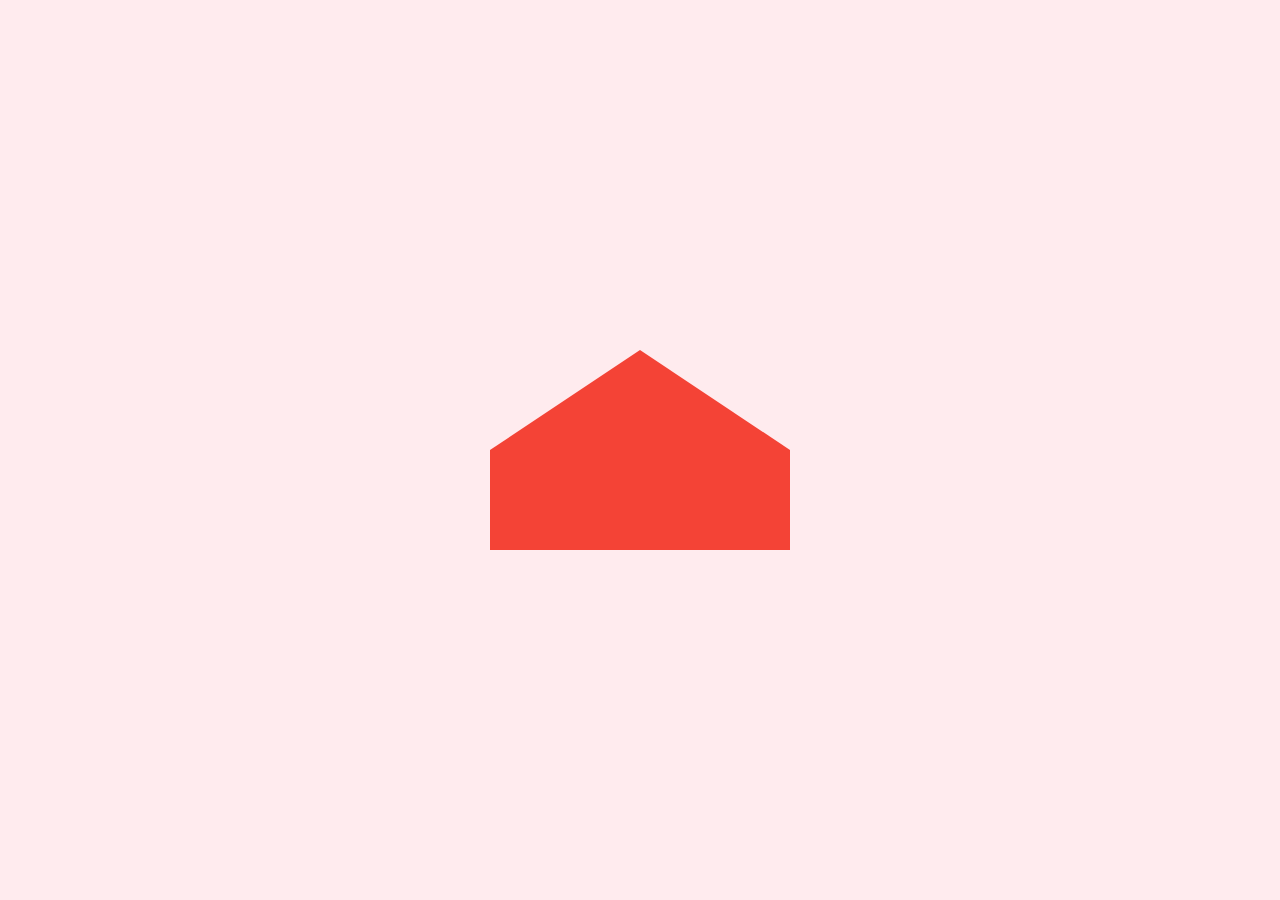
==== index.html @ 5ede562c "initial commit" ====
<!DOCTYPE html>
<html lang="de">
<head>
    <meta charset="UTF-8">
    <meta name="viewport" content="width=device-width, initial-scale=1.0">
    <title>Valentinstag Brief</title>
    <link rel="stylesheet" href="index.css">
</head>
<body>
    <div class="envelope" onclick="openEnvelope()">
        <div class="flap"></div>
        <div class="body"></div>
        <div class="message inside">
            Alles Liebe zum Valentinstag! 💖
            <div class="hearts-container"></div>
        </div>
    </div>
    <script src="index.js"></script>
</body>
</html>
---- index.css ----
body {
    margin: 0;
    padding: 0;
    display: flex;
    justify-content: center;
    align-items: center;
    height: 100vh;
    background-color: #ffebee;
    font-family: 'Arial', sans-serif;
}

.envelope {
    position: relative;
    width: 300px;
    height: 200px;
    cursor: pointer;
}

.flap {
    position: absolute;
    width: 0;
    height: 0;
    border-left: 150px solid transparent;
    border-right: 150px solid transparent;
    border-bottom: 100px solid #f44336;
    transform-origin: top;
    transition: transform 0.5s ease-in-out;
}

.body {
    position: absolute;
    top: 100px;
    width: 100%;
    height: 100px;
    background-color: #f44336;
}

.message {
    position: absolute;
    top: 120px;
    left: 50%;
    transform: translateX(-50%);
    text-align: center;
    color: white;
    font-size: 1.5em;
    opacity: 0;
    transition: opacity 0.5s ease-in-out;
}

.message.inside {
    top: 20px;
    color: #e91e63;
}

.hearts-container {
    position: relative;
    height: 100px;
    overflow: hidden;
}

.heart {
    position: absolute;
    width: 20px;
    height: 20px;
    background-color: #e91e63;
    transform: rotate(45deg);
    animation: float 5s infinite ease-in-out;
}

.heart::before,
.heart::after {
    content: '';
    position: absolute;
    width: 20px;
    height: 20px;
    background-color: #e91e63;
    border-radius: 50%;
}

.heart::before {
    top: -10px;
    left: 0;
}

.heart::after {
    top: 0;
    left: -10px;
}

@keyframes float {
    0%, 100% {
        transform: translateY(0) rotate(45deg);
    }
    50% {
        transform: translateY(-20px) rotate(45deg);
    }
}

.envelope.open .flap {
    transform: rotateX(180deg);
}

.envelope.open .message {
    opacity: 1;
}
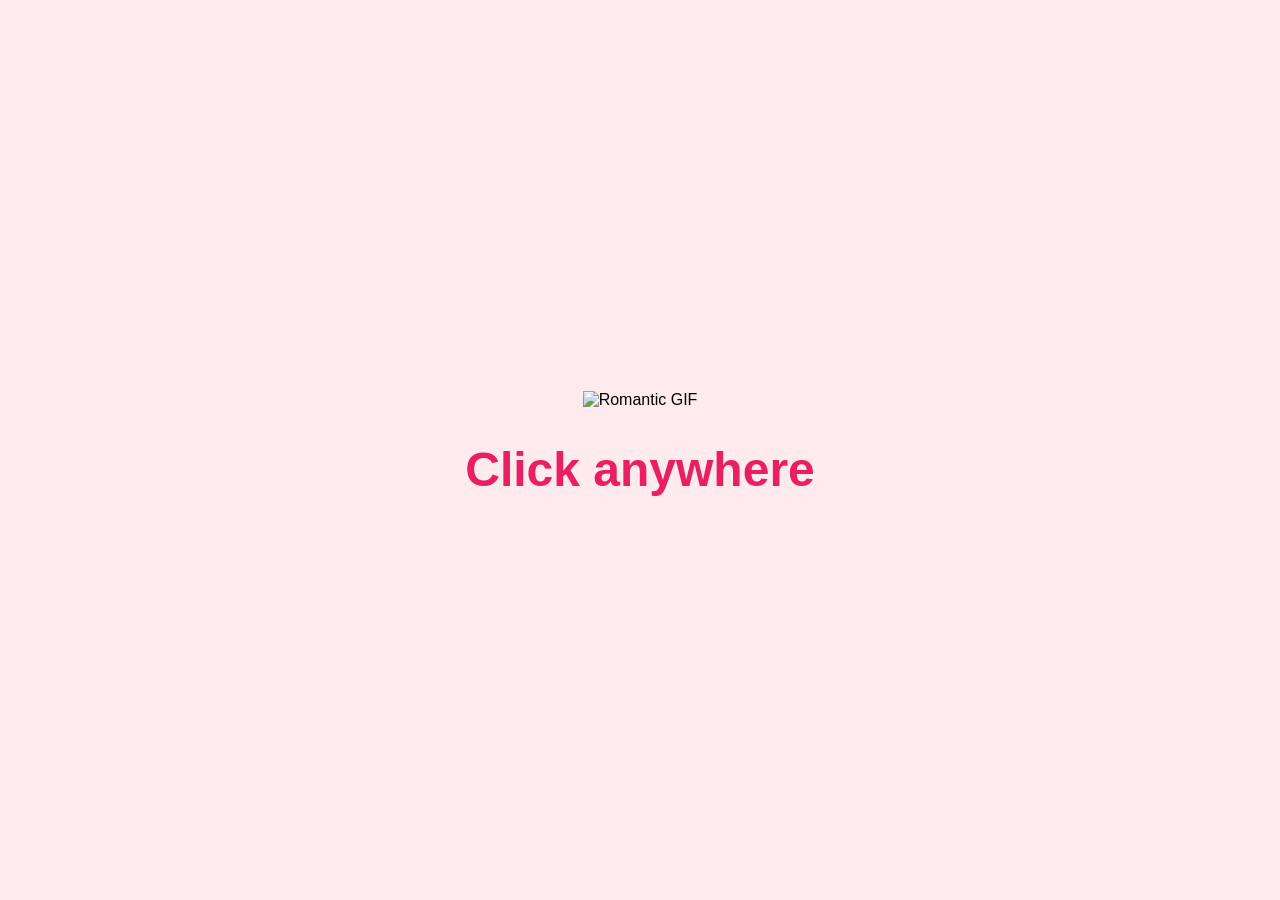
==== commit c553543e: "test" ====
--- a/index.html
+++ b/index.html
@@ -3,18 +3,41 @@
 <head>
     <meta charset="UTF-8">
     <meta name="viewport" content="width=device-width, initial-scale=1.0">
-    <title>Valentinstag Brief</title>
-    <link rel="stylesheet" href="index.css">
+    <title>Hi</title>
+    <style>
+        body {
+            display: flex;
+            justify-content: center;
+            align-items: center;
+            height: 100vh;
+            margin: 0;
+            background-color: #ffebee;
+            font-family: Arial, sans-serif;
+            text-align: center;
+            cursor: pointer;
+        }
+        h1 {
+            font-size: 3em;
+            color: #e91e63;
+        }
+        img {
+            max-width: 100%;
+            height: auto;
+            margin-top: 20px;
+        }
+    </style>
 </head>
-<body>
-    <div class="envelope" onclick="openEnvelope()">
-        <div class="flap"></div>
-        <div class="body"></div>
-        <div class="message inside">
-            Alles Liebe zum Valentinstag! 💖
-            <div class="hearts-container"></div>
+<body onclick="redirectToMainPage()">
+    <div>
+       
+        <img src="https://i.giphy.com/SLlDHukPmnkv4aGLsS.webp" alt="Romantic GIF">
+        <h1>Click anywhere</h1>
         </div>
-    </div>
-    <script src="index.js"></script>
+
+        <script>
+            function redirectToMainPage(){
+                window.location.href = "infoPage.html";
+            }
+        </script>
 </body>
 </html>
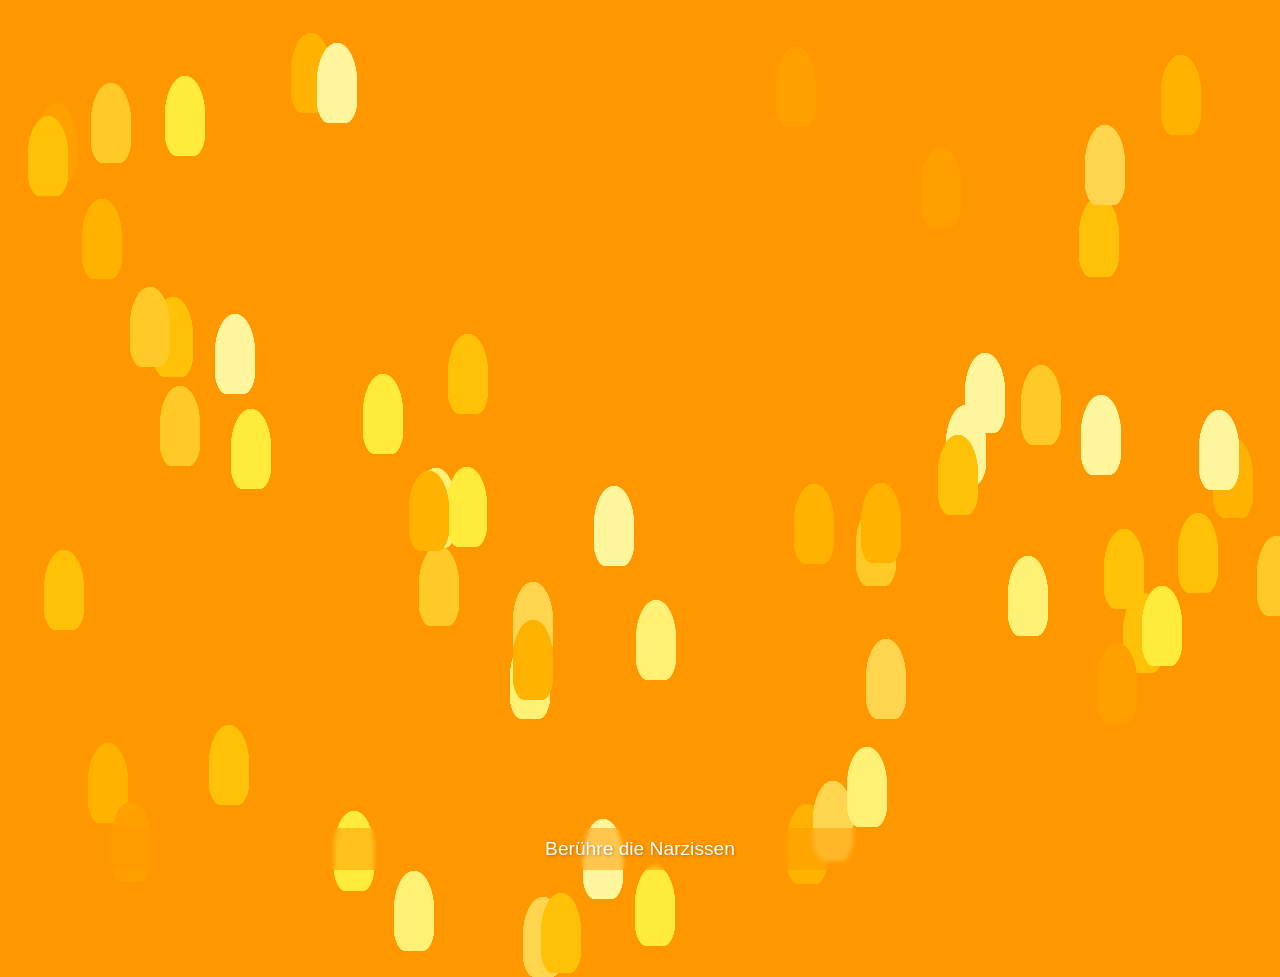
==== commit 2aa877d3: "fertig?" ====
--- a/index.html
+++ b/index.html
@@ -3,7 +3,7 @@
 <head>
     <meta charset="UTF-8">
     <meta name="viewport" content="width=device-width, initial-scale=1.0">
-    <title>Hi</title>
+    <title>Narzissenmeer</title>
     <style>
         body {
             display: flex;
@@ -11,33 +11,143 @@
             align-items: center;
             height: 100vh;
             margin: 0;
-            background-color: #ffebee;
-            font-family: Arial, sans-serif;
+            background-color: #ff9800;
+            font-family: 'Arial', sans-serif;
+            cursor: pointer;
+            overflow: hidden;
+        }
+
+        .wiese {
+            width: 100%;
+            height: 100%;
+            position: absolute;
+        }
+
+        .blume {
+            position: absolute;
+            width: 80px;
+            height: 80px;
+            animation: flower-sway calc(8s + var(--anim-offset)) infinite alternate ease-in-out;
+            transform-origin: bottom center;
+        }
+
+        .blueten-container {
+            position: relative;
+            width: 100%;
+            height: 100%;
+        }
+
+        .bluetenblatt {
+            position: absolute;
+            width: 40px;
+            height: 80px;
+            background-color: var(--flower-color);
+            border-radius: 50% 50% 30% 30%;
+            transform-origin: bottom center;
+            left: 20px;
+            top: 0;
+            animation: 
+                petal-sway calc(4s + var(--anim-offset)) infinite alternate ease-in-out,
+                petal-rotate calc(6s + var(--anim-offset)) infinite alternate ease-in-out;
+        }
+
+        /* Animationen */
+        @keyframes flower-sway {
+            0%, 100% { transform: rotate(-5deg) scale(var(--scale)); }
+            50% { transform: rotate(5deg) scale(var(--scale)); }
+        }
+
+        @keyframes petal-sway {
+            0%, 100% { transform: rotate(var(--rot)) translateY(0px); }
+            50% { transform: rotate(var(--rot)) translateY(-5px); }
+        }
+
+        @keyframes petal-rotate {
+            0%, 100% { transform: rotate(var(--rot)) rotate(-8deg); }
+            50% { transform: rotate(var(--rot)) rotate(8deg); }
+        }
+
+        /* Text-Element */
+        .hinweis {
+            position: absolute;
+            bottom: 30px;
+            width: 100%;
             text-align: center;
-            cursor: pointer;
+            color: white;
+            text-shadow: 1px 1px 3px rgba(0,0,0,0.3);
+            font-size: 1.2em;
+            animation: text-pulse 3s infinite alternate;
+            z-index: 100;
+            background-color: rgba(255, 152, 0, 0.5);
+            padding: 10px 0;
+            backdrop-filter: blur(2px);
         }
-        h1 {
-            font-size: 3em;
-            color: #e91e63;
-        }
-        img {
-            max-width: 100%;
-            height: auto;
-            margin-top: 20px;
+
+        @keyframes text-pulse {
+            0% { opacity: 0.7; transform: translateY(0); }
+            100% { opacity: 1; transform: translateY(-5px); }
         }
     </style>
 </head>
 <body onclick="redirectToMainPage()">
-    <div>
-       
-        <img src="https://i.giphy.com/SLlDHukPmnkv4aGLsS.webp" alt="Romantic GIF">
-        <h1>Click anywhere</h1>
-        </div>
+    <div class="wiese" id="wiese"></div>
+    
+    <div class="hinweis">
+        Berühre die Narzissen
+    </div>
 
-        <script>
-            function redirectToMainPage(){
-                window.location.href = "infoPage.html";
+    <script>
+        function createFlowers() {
+            const wiese = document.getElementById('wiese');
+            const gelbToene = [
+                '#ffeb3b', '#fff59d', '#fff176', '#ffd54f', 
+                '#ffca28', '#ffc107', '#ffb300', '#ffa000'
+            ];
+            
+            // 60 animierte Narzissen erstellen
+            for (let i = 0; i < 60; i++) {
+                const blume = document.createElement('div');
+                blume.className = 'blume';
+                
+                // Zufällige Eigenschaften
+                const left = Math.random() * 100;
+                const top = Math.random() * 100;
+                const scale = (Math.random() * 0.7 + 0.5).toFixed(2);
+                const animOffset = (Math.random() * 5).toFixed(2) + 's';
+                const color = gelbToene[Math.floor(Math.random() * gelbToene.length)];
+                
+                // CSS Variablen setzen
+                blume.style.setProperty('--scale', scale);
+                blume.style.setProperty('--anim-offset', animOffset);
+                blume.style.left = `${left}%`;
+                blume.style.top = `${top}%`;
+                
+                // Blütenblätter erstellen
+                const container = document.createElement('div');
+                container.className = 'blueten-container';
+                
+                for (let j = 0; j < 6; j++) {
+                    const blatt = document.createElement('div');
+                    blatt.className = 'bluetenblatt';
+                    const rotation = j * 60;
+                    blatt.style.setProperty('--rot', `${rotation}deg`);
+                    blatt.style.setProperty('--flower-color', color);
+                    blatt.style.animationDelay = `-${j * 0.3}s`;
+                    container.appendChild(blatt);
+                }
+                
+                blume.appendChild(container);
+                wiese.appendChild(blume);
             }
-        </script>
+        }
+        
+        window.onload = createFlowers;
+    </script>
+
+    <script>
+        function redirectToMainPage() {
+            window.location.href = "infoPage.html";
+        }
+    </script>
 </body>
 </html>
